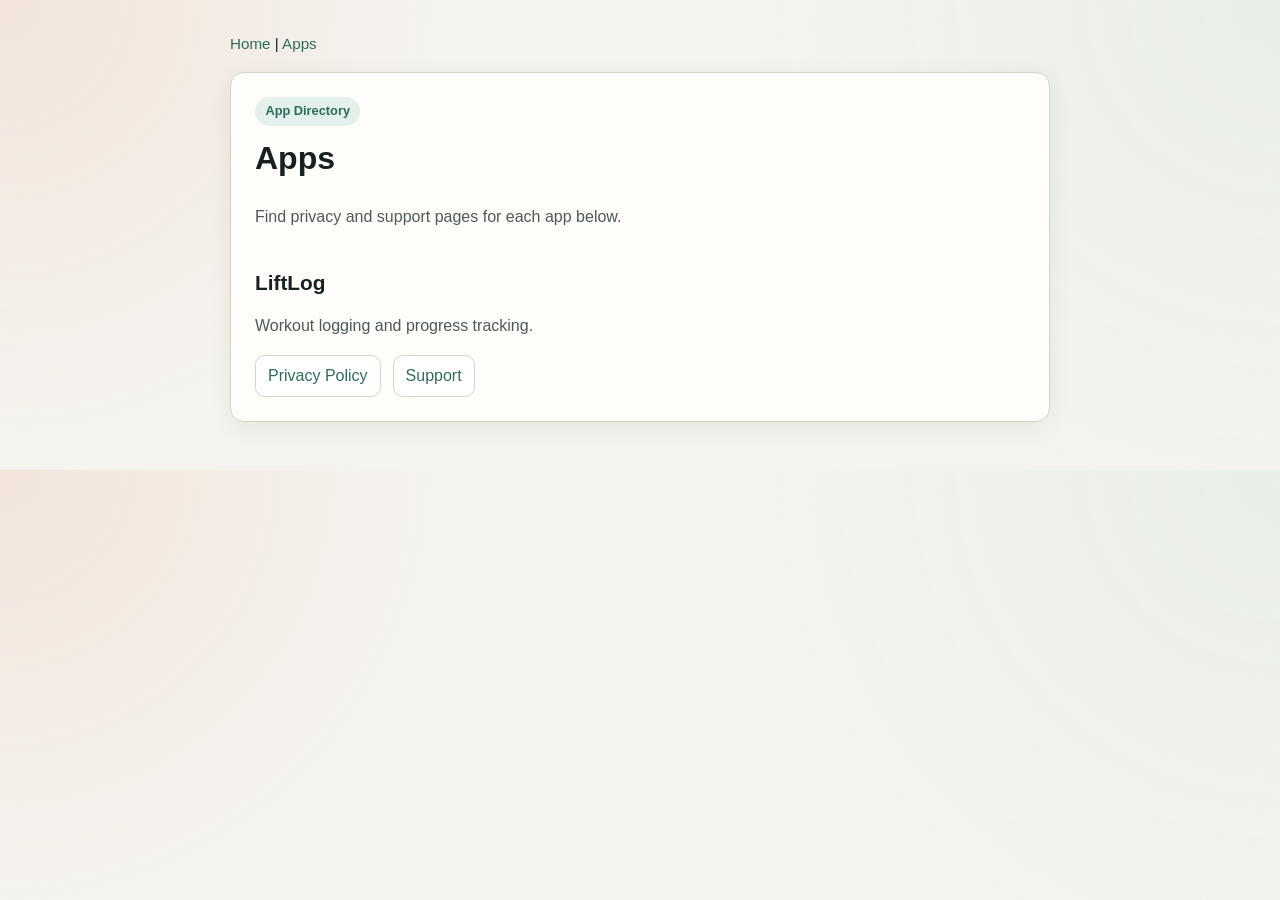
==== apps/index.html @ 7551d9e2 "Set up GitHub Pages personal site and LiftLog legal pages - Add a new personal homepage at /index.ht" ====
<!doctype html>
<html lang="en">
  <head>
    <meta charset="utf-8">
    <meta name="viewport" content="width=device-width, initial-scale=1">
    <title>Apps | Noah Wieser</title>
    <meta name="description" content="Public support and legal pages for Noah Wieser apps.">
    <link rel="stylesheet" href="/assets/site.css">
  </head>
  <body>
    <main class="container">
      <nav>
        <a href="/">Home</a> | <a href="/apps/">Apps</a>
      </nav>

      <section class="card">
        <span class="badge">App Directory</span>
        <h1>Apps</h1>
        <p>Find privacy and support pages for each app below.</p>

        <div class="grid">
          <article>
            <h2>LiftLog</h2>
            <p>Workout logging and progress tracking.</p>
            <div class="app-links">
              <a href="/apps/liftlog/privacy.html">Privacy Policy</a>
              <a href="/apps/liftlog/support.html">Support</a>
            </div>
          </article>
        </div>
      </section>
    </main>
  </body>
</html>
---- assets/site.css ----
:root {
  --bg: #f5f3ee;
  --paper: #fffdf9;
  --ink: #16221f;
  --muted: #4b5b55;
  --line: #d8d2c5;
  --accent: #2e6d5b;
  --accent-soft: #e3f0ec;
}

* {
  box-sizing: border-box;
}

body {
  margin: 0;
  font-family: "Avenir Next", "Segoe UI", sans-serif;
  color: var(--ink);
  background:
    radial-gradient(circle at top right, #e8efe7 0%, transparent 38%),
    radial-gradient(circle at top left, #f2e4db 0%, transparent 32%),
    var(--bg);
  line-height: 1.6;
}

.container {
  max-width: 860px;
  margin: 0 auto;
  padding: 2rem 1.25rem 3rem;
}

.card {
  background: var(--paper);
  border: 1px solid var(--line);
  border-radius: 14px;
  padding: 1.5rem;
  box-shadow: 0 6px 24px rgba(22, 34, 31, 0.06);
}

nav {
  margin-bottom: 1rem;
  font-size: 0.95rem;
}

nav a {
  color: var(--accent);
  text-decoration: none;
}

nav a:hover {
  text-decoration: underline;
}

h1,
h2,
h3 {
  line-height: 1.25;
  margin-top: 0;
}

h1 {
  font-size: 2rem;
}

h2 {
  font-size: 1.3rem;
  margin-top: 1.5rem;
}

p,
li {
  color: var(--muted);
}

a {
  color: var(--accent);
}

ul {
  padding-left: 1.15rem;
}

.badge {
  display: inline-block;
  background: var(--accent-soft);
  color: var(--accent);
  border-radius: 999px;
  padding: 0.25rem 0.65rem;
  font-size: 0.8rem;
  font-weight: 600;
  margin-bottom: 0.75rem;
}

.grid {
  display: grid;
  grid-template-columns: 1fr;
  gap: 1rem;
}

.app-links {
  display: flex;
  flex-wrap: wrap;
  gap: 0.75rem;
  margin-top: 0.75rem;
}

.app-links a {
  display: inline-block;
  border: 1px solid var(--line);
  border-radius: 10px;
  padding: 0.45rem 0.75rem;
  background: #fff;
  text-decoration: none;
}

small,
.meta {
  color: #6a7772;
}

@media (max-width: 640px) {
  .container {
    padding: 1.25rem 0.9rem 2rem;
  }

  h1 {
    font-size: 1.7rem;
  }
}
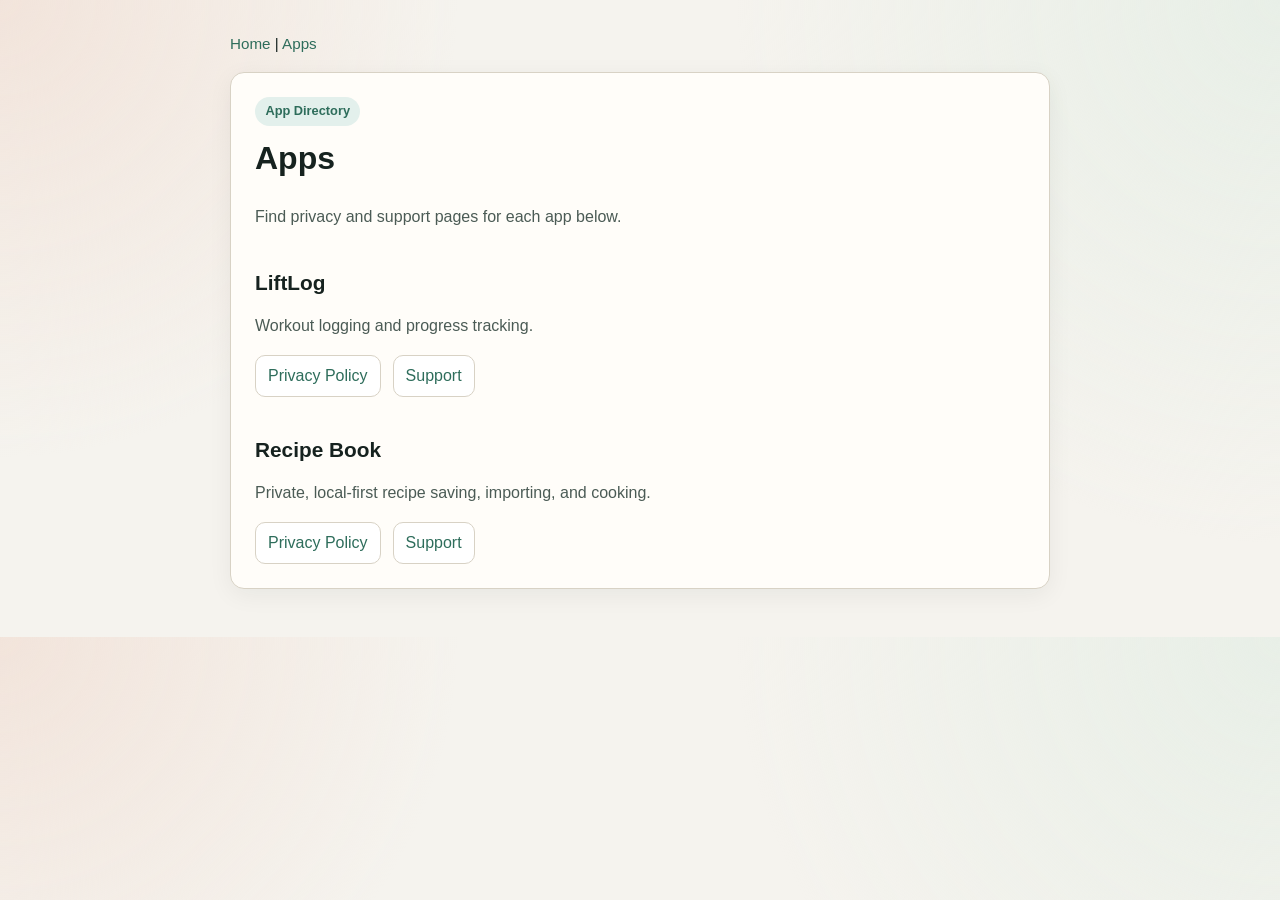
==== commit 25d77c08: "Add Recipe Book privacy and support pages Publish app-specific privacy disclosures covering local SQ" ====
--- a/apps/index.html
+++ b/apps/index.html
@@ -27,6 +27,15 @@
               <a href="/apps/liftlog/support.html">Support</a>
             </div>
           </article>
+
+          <article>
+            <h2>Recipe Book</h2>
+            <p>Private, local-first recipe saving, importing, and cooking.</p>
+            <div class="app-links">
+              <a href="/apps/recipe-book/privacy.html">Privacy Policy</a>
+              <a href="/apps/recipe-book/support.html">Support</a>
+            </div>
+          </article>
         </div>
       </section>
     </main>
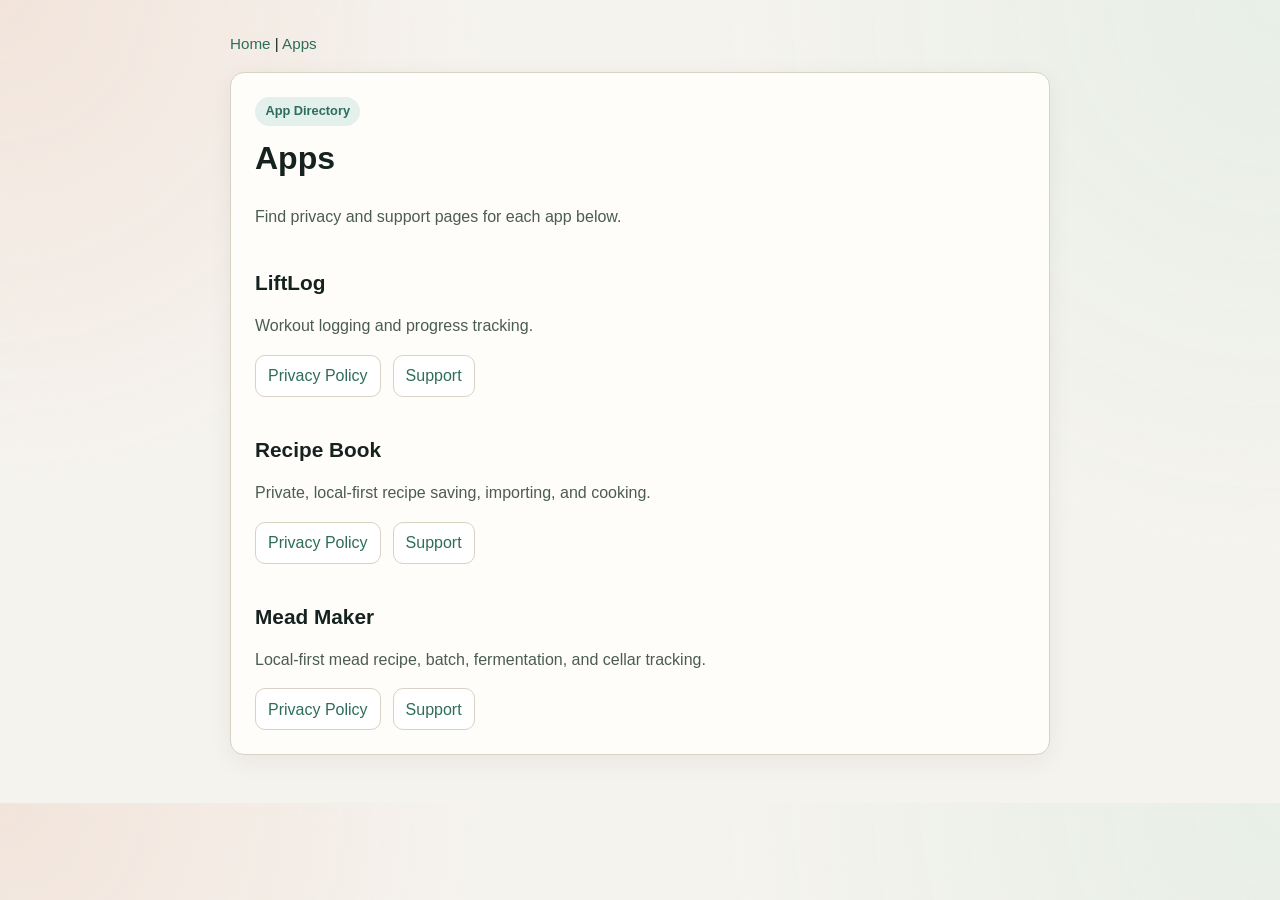
==== commit 67a7d6fe: "Add Mead Maker privacy and support pages" ====
--- a/apps/index.html
+++ b/apps/index.html
@@ -36,6 +36,15 @@
               <a href="/apps/recipe-book/support.html">Support</a>
             </div>
           </article>
+
+          <article>
+            <h2>Mead Maker</h2>
+            <p>Local-first mead recipe, batch, fermentation, and cellar tracking.</p>
+            <div class="app-links">
+              <a href="/apps/mead-maker/privacy.html">Privacy Policy</a>
+              <a href="/apps/mead-maker/support.html">Support</a>
+            </div>
+          </article>
         </div>
       </section>
     </main>
